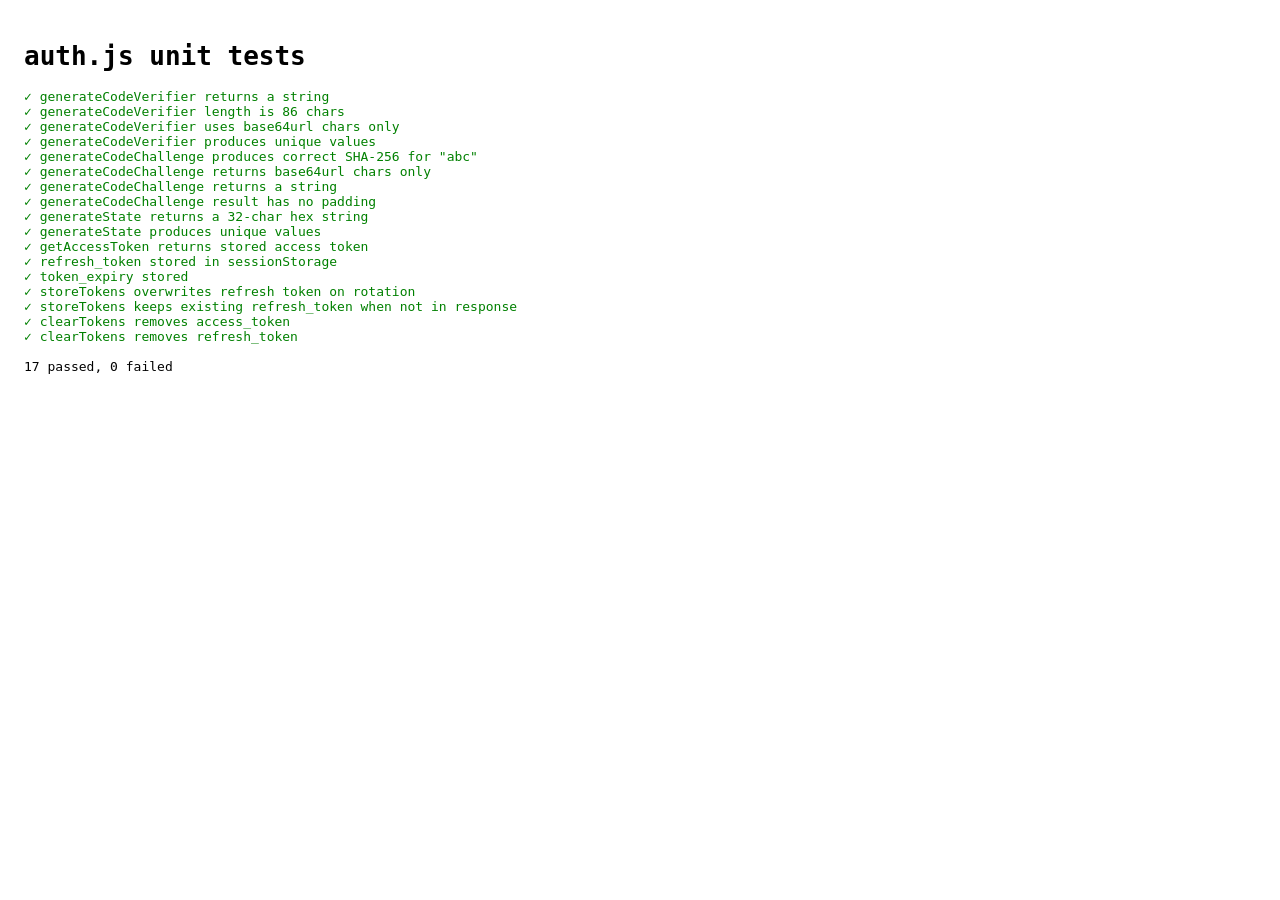
==== tests/test.html @ 49138068 "test: add browser unit tests for PKCE auth helpers" ====
<!DOCTYPE html>
<html lang="en">
<head>
  <meta charset="UTF-8">
  <title>auth.js unit tests</title>
  <style>
    body { font-family: monospace; padding: 1rem; }
    .pass { color: green; }
    .fail { color: red;   }
  </style>
</head>
<body>
  <h1>auth.js unit tests</h1>
  <pre id="output"></pre>
  <script type="module">
    import {
      generateCodeVerifier,
      generateCodeChallenge,
      generateState,
      storeTokens,
      getAccessToken,
      clearTokens,
    } from '../app/auth.js';

    const out = document.getElementById('output');
    let passed = 0, failed = 0;

    function assert(label, condition, detail = '') {
      if (condition) {
        out.innerHTML += `<span class="pass">✓ ${label}</span>\n`;
        passed++;
      } else {
        out.innerHTML += `<span class="fail">✗ ${label}${detail ? ': ' + detail : ''}</span>\n`;
        failed++;
      }
    }

    // ── generateCodeVerifier ──────────────────────────────────────────────────
    const v1 = generateCodeVerifier();
    assert('generateCodeVerifier returns a string', typeof v1 === 'string');
    assert('generateCodeVerifier length is 86 chars', v1.length === 86, `got ${v1.length}`);
    assert('generateCodeVerifier uses base64url chars only', /^[A-Za-z0-9\-_]+$/.test(v1));

    const v2 = generateCodeVerifier();
    assert('generateCodeVerifier produces unique values', v1 !== v2);

    // ── generateCodeChallenge ─────────────────────────────────────────────────
    // Known test vector: SHA-256('abc') base64url = 'ungWv48Bz-pBQUDeXa4iI7ADYaOWF3qctBD_YfIAFa0'
    const challenge = await generateCodeChallenge('abc');
    assert(
      'generateCodeChallenge produces correct SHA-256 for "abc"',
      challenge === 'ungWv48Bz-pBQUDeXa4iI7ADYaOWF3qctBD_YfIAFa0',
      `got ${challenge}`
    );
    assert('generateCodeChallenge returns base64url chars only', /^[A-Za-z0-9\-_]+$/.test(challenge));

    const c2 = await generateCodeChallenge(v1);
    assert('generateCodeChallenge returns a string', typeof c2 === 'string');
    assert('generateCodeChallenge result has no padding', !c2.includes('='));

    // ── generateState ─────────────────────────────────────────────────────────
    const s1 = generateState();
    assert('generateState returns a 32-char hex string', s1.length === 32 && /^[0-9a-f]+$/.test(s1));
    const s2 = generateState();
    assert('generateState produces unique values', s1 !== s2);

    // ── storeTokens / getAccessToken / clearTokens ────────────────────────────
    storeTokens({ access_token: 'tok_abc', refresh_token: 'ref_xyz', expires_in: 3600 });
    assert('getAccessToken returns stored access token', getAccessToken() === 'tok_abc');
    assert('refresh_token stored in sessionStorage', sessionStorage.getItem('refresh_token') === 'ref_xyz');
    assert('token_expiry stored', sessionStorage.getItem('token_expiry') !== null);

    // Token rotation: new refresh token overwrites old
    storeTokens({ access_token: 'tok_new', refresh_token: 'ref_new', expires_in: 3600 });
    assert('storeTokens overwrites refresh token on rotation', sessionStorage.getItem('refresh_token') === 'ref_new');

    // Missing refresh_token in response (not rotated) — should not overwrite
    storeTokens({ access_token: 'tok_new2', expires_in: 3600 });
    assert('storeTokens keeps existing refresh_token when not in response', sessionStorage.getItem('refresh_token') === 'ref_new');

    clearTokens();
    assert('clearTokens removes access_token', getAccessToken() === null);
    assert('clearTokens removes refresh_token', sessionStorage.getItem('refresh_token') === null);

    // ── Summary ───────────────────────────────────────────────────────────────
    out.innerHTML += `\n${passed} passed, ${failed} failed`;
  </script>
</body>
</html>
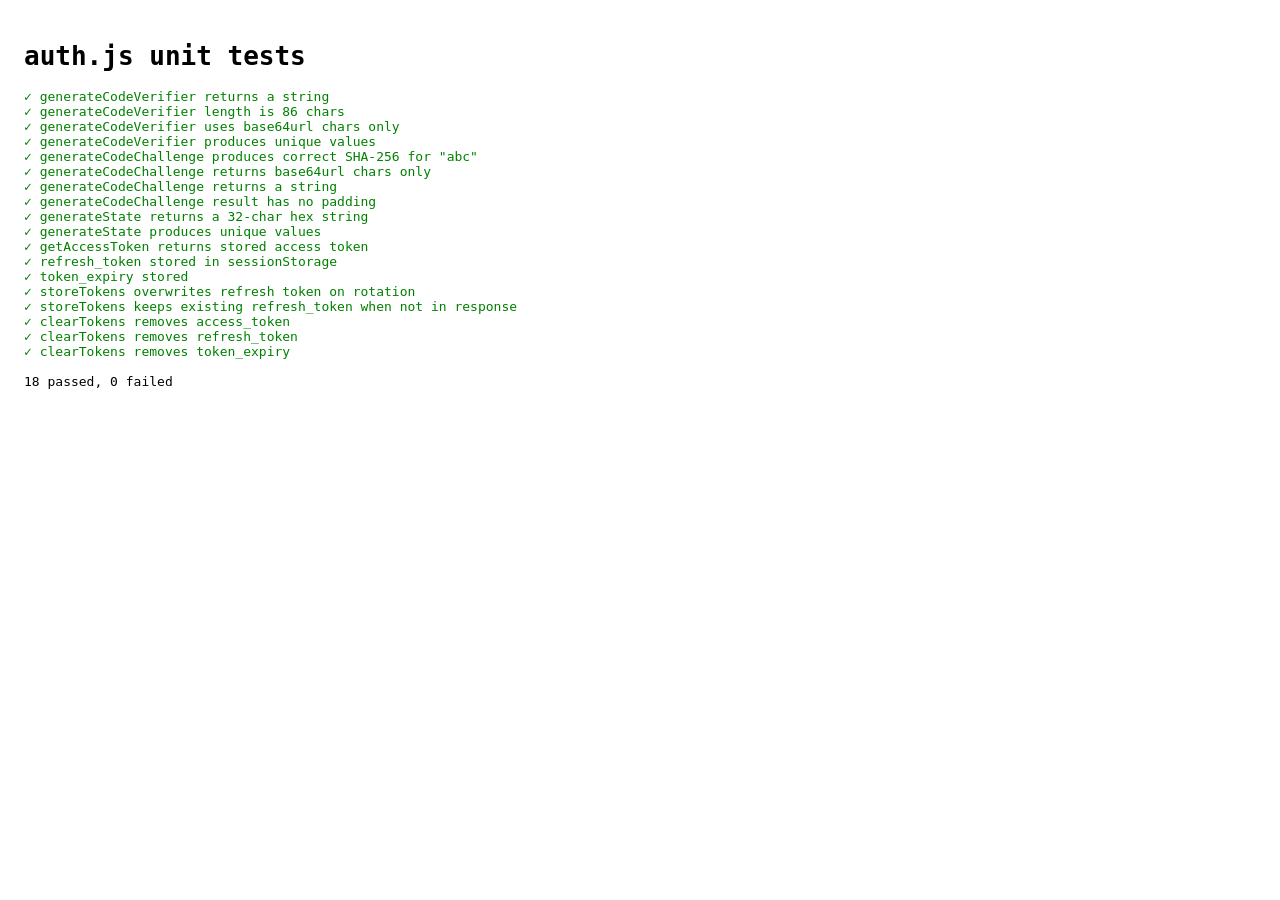
==== commit 4334a2a5: "test: assert clearTokens removes token_expiry Co-Authored-By: Claude Sonnet 4.6 <noreply@anthropic.c" ====
--- a/tests/test.html
+++ b/tests/test.html
@@ -81,6 +81,7 @@
     clearTokens();
     assert('clearTokens removes access_token', getAccessToken() === null);
     assert('clearTokens removes refresh_token', sessionStorage.getItem('refresh_token') === null);
+    assert('clearTokens removes token_expiry', sessionStorage.getItem('token_expiry') === null);
 
     // ── Summary ───────────────────────────────────────────────────────────────
     out.innerHTML += `\n${passed} passed, ${failed} failed`;
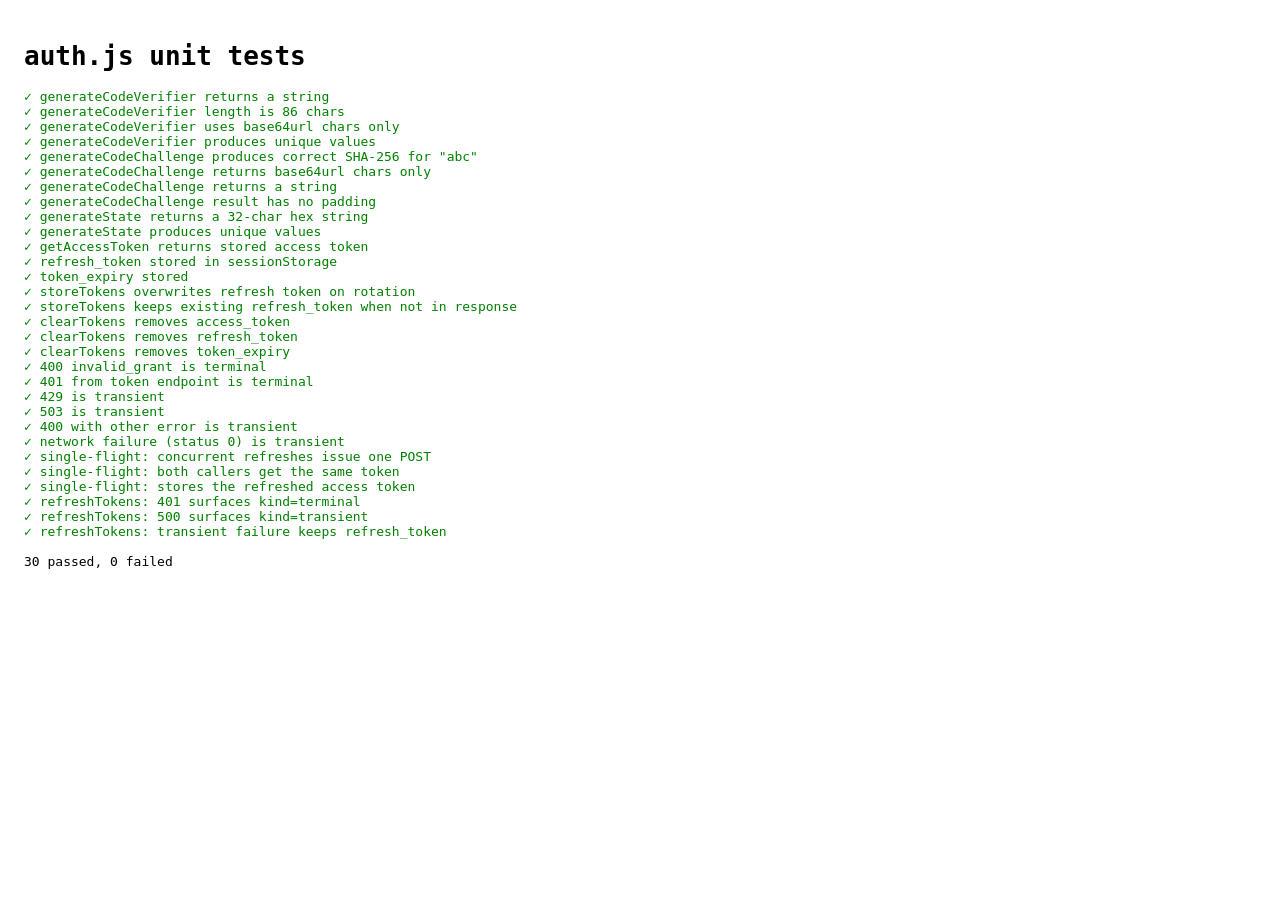
==== commit 26622a6a: "fix: handle Spotify refresh-token 6-month expiry (invalid_grant) Spotify refresh tokens expire after" ====
--- a/tests/test.html
+++ b/tests/test.html
@@ -20,6 +20,8 @@
       storeTokens,
       getAccessToken,
       clearTokens,
+      classifyRefreshError,
+      refreshTokens,
     } from '../app/auth.js';
 
     const out = document.getElementById('output');
@@ -83,6 +85,68 @@
     assert('clearTokens removes refresh_token', sessionStorage.getItem('refresh_token') === null);
     assert('clearTokens removes token_expiry', sessionStorage.getItem('token_expiry') === null);
 
+    // ── classifyRefreshError ──────────────────────────────────────────────────
+    assert('400 invalid_grant is terminal',
+      classifyRefreshError({ status: 400, body: { error: 'invalid_grant' } }) === 'terminal');
+    assert('401 from token endpoint is terminal',
+      classifyRefreshError({ status: 401, body: null }) === 'terminal');
+    assert('429 is transient',
+      classifyRefreshError({ status: 429, body: null }) === 'transient');
+    assert('503 is transient',
+      classifyRefreshError({ status: 503, body: null }) === 'transient');
+    assert('400 with other error is transient',
+      classifyRefreshError({ status: 400, body: { error: 'invalid_request' } }) === 'transient');
+    assert('network failure (status 0) is transient',
+      classifyRefreshError({ status: 0, body: null }) === 'transient');
+
+    // ── refreshTokens: single-flight + error kinds (fetch stubbed) ─────────────
+    const realFetch = globalThis.fetch;
+
+    // Single-flight: two concurrent refreshes issue exactly one POST.
+    {
+      sessionStorage.setItem('refresh_token', 'ref_live');
+      let calls = 0;
+      globalThis.fetch = async () => {
+        calls++;
+        await new Promise(r => setTimeout(r, 20)); // keep both callers in-flight
+        return new Response(
+          JSON.stringify({ access_token: 'tok_refreshed', expires_in: 3600 }),
+          { status: 200, headers: { 'Content-Type': 'application/json' } }
+        );
+      };
+      const [a, b] = await Promise.all([refreshTokens('cid'), refreshTokens('cid')]);
+      assert('single-flight: concurrent refreshes issue one POST', calls === 1, `got ${calls}`);
+      assert('single-flight: both callers get the same token',
+        a.access_token === 'tok_refreshed' && b.access_token === 'tok_refreshed');
+      assert('single-flight: stores the refreshed access token', getAccessToken() === 'tok_refreshed');
+    }
+
+    // Terminal: 401 from the token endpoint surfaces err.kind === 'terminal'.
+    {
+      sessionStorage.setItem('refresh_token', 'ref_live');
+      globalThis.fetch = async () =>
+        new Response(JSON.stringify({ error: 'invalid_client' }),
+          { status: 401, headers: { 'Content-Type': 'application/json' } });
+      let kind = null;
+      try { await refreshTokens('cid'); } catch (e) { kind = e.kind; }
+      assert('refreshTokens: 401 surfaces kind=terminal', kind === 'terminal', `got ${kind}`);
+    }
+
+    // Transient: 500 surfaces err.kind === 'transient' and does NOT clear tokens.
+    {
+      sessionStorage.setItem('refresh_token', 'ref_keep');
+      globalThis.fetch = async () =>
+        new Response('upstream error', { status: 500 });
+      let kind = null;
+      try { await refreshTokens('cid'); } catch (e) { kind = e.kind; }
+      assert('refreshTokens: 500 surfaces kind=transient', kind === 'transient', `got ${kind}`);
+      assert('refreshTokens: transient failure keeps refresh_token',
+        sessionStorage.getItem('refresh_token') === 'ref_keep');
+    }
+
+    globalThis.fetch = realFetch; // restore
+    clearTokens();
+
     // ── Summary ───────────────────────────────────────────────────────────────
     out.innerHTML += `\n${passed} passed, ${failed} failed`;
   </script>
